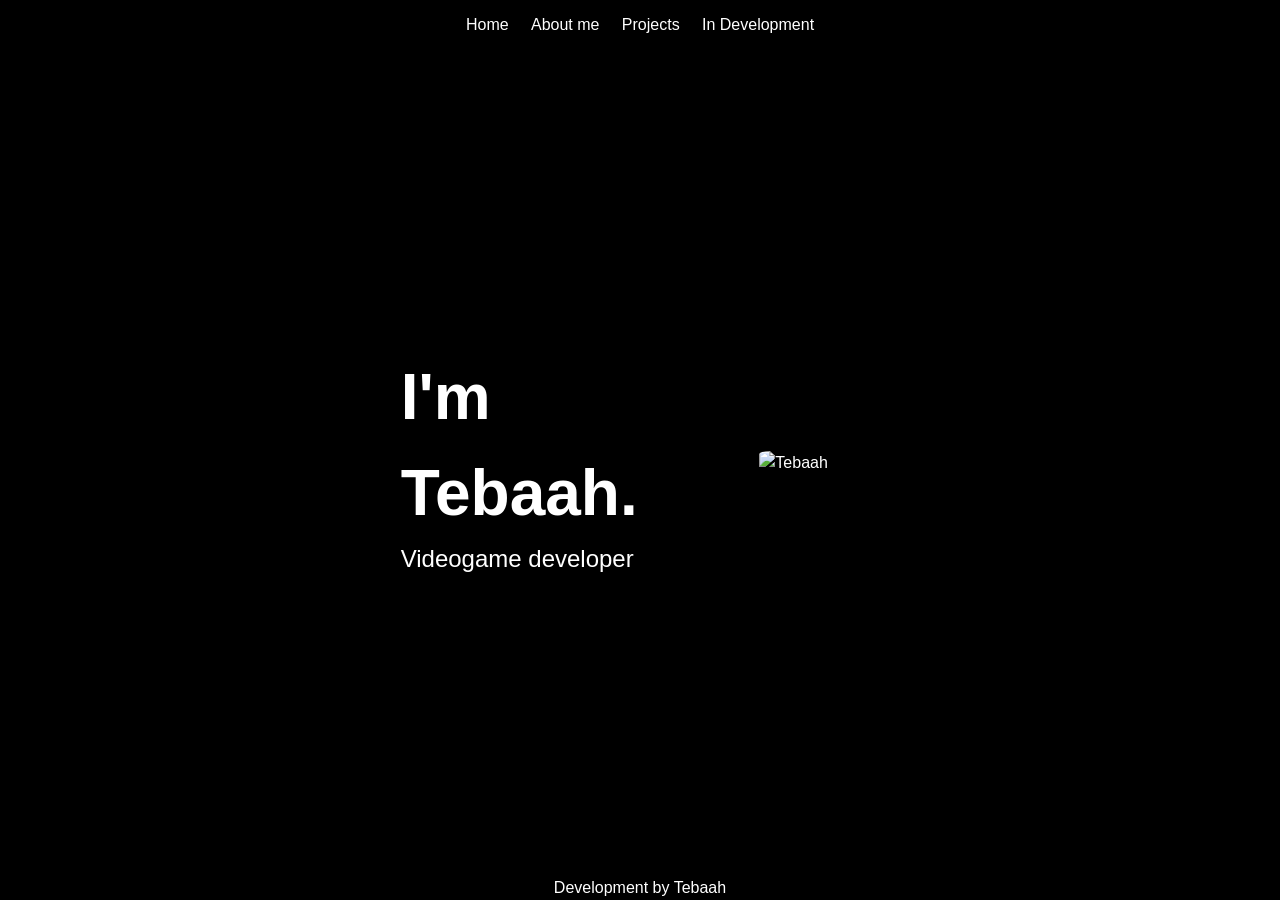
==== index.html @ 4f5e24fa "feat(style): add style for homepage" ====
<!DOCTYPE html>
<html lang="en">
<head>
    <meta charset="UTF-8">
    <meta name="viewport" content="width=device-width, initial-scale=1.0">
    <link rel="stylesheet" href="style.css">
    <title>Document</title>
</head>
<body>
    <header>
        <nav>
            <ul>
                <li><a href="">Home</a></li>
                <li><a href="">About me</a></li>
                <li><a href="">Projects</a></li>
                <li><a href="">In Development</a></li>
            </ul>
        </nav>
    </header>
    <main>
        <section>
            <h1 class="title">
                I'm Tebaah.
            </h1>
            <p class="description">
                Videogame developer
            </p>
        </section>
        <img src="https://i.ibb.co/LdXqxq5X/1000027347.png" alt="Tebaah" width="20%"  border="0">
    </main>
    <footer>
        <p>
            Development by Tebaah
        </p>
    </footer>
</body>
</html>
---- style.css ----
/* Resetea los estilos predeterminados del navegador para una base más consistente */
* {
    box-sizing: border-box; /* Incluye padding y border en el cálculo del ancho */
    margin: 0; /* Resetea los márgenes */
    padding: 0; /* Resetea el padding */
    border: 0; /* Resetea los bordes */
    font-size: 100%; /* Resetea el tamaño de fuente */
    vertical-align: baseline; /* Resetea la alineación vertical */
  }
  
  /* Resetea estilos específicos para diferentes tipos de elementos */
  html {
    font-size: 16px; /* Establece un tamaño de fuente base (por ejemplo, 16px) */
  }
  
  body {
    line-height: 1.5; /* Establece la altura de línea para un mejor rendimiento de lectura */
    font-family: sans-serif; /* Define la fuente predeterminada */
  }
  
  /* Resetea estilos de elementos de lista */
  ul, ol {
    list-style: none; /* Elimina los puntos de lista */
  }
  
  /* Resetea estilos de enlaces */
  a {
    text-decoration: none; /* Elimina el subrayado de los enlaces */
    color: inherit; /* Herencia del color de texto del elemento principal */
  }

  /* Resetea estilos de imágenes */
img {
    max-width: 100%; /* Hace que las imágenes se ajusten al ancho de su contenedor */
    height: auto; /* Permite que las imágenes mantengan su aspecto proporcional */
  }
  
  body {
    display: flex;
    flex-direction: column;
    align-items: center;
    justify-content:space-between;
    min-height: 100vh;
    background-color: rgb(0, 0, 0);
    color: white;
  }

  header {
    display: flex;
    align-items: center;
    justify-content: space-between;
  }

  nav, ul {
    display: flex;
    padding: 0.2rem;
  }

  nav, li {
    padding: 0.3rem 0.7rem;
  }
  
  li:hover {
    background-color: rgb(0, 110, 105);
    border: 1px solid;
    border-radius: 5px;
  }

  a {
    text-decoration: none;
    color: white;
  }

  main {
    display: flex;
    align-items: center;
    justify-content: space-evenly;
  }

  section{
    margin: 0 3%;
  }

  img{
    margin: 0 3rem;
    border-radius: 12.5%;
  }

  .title{
    font-size: 64px;
  }

  .description{
    font-size: 24px;
  }
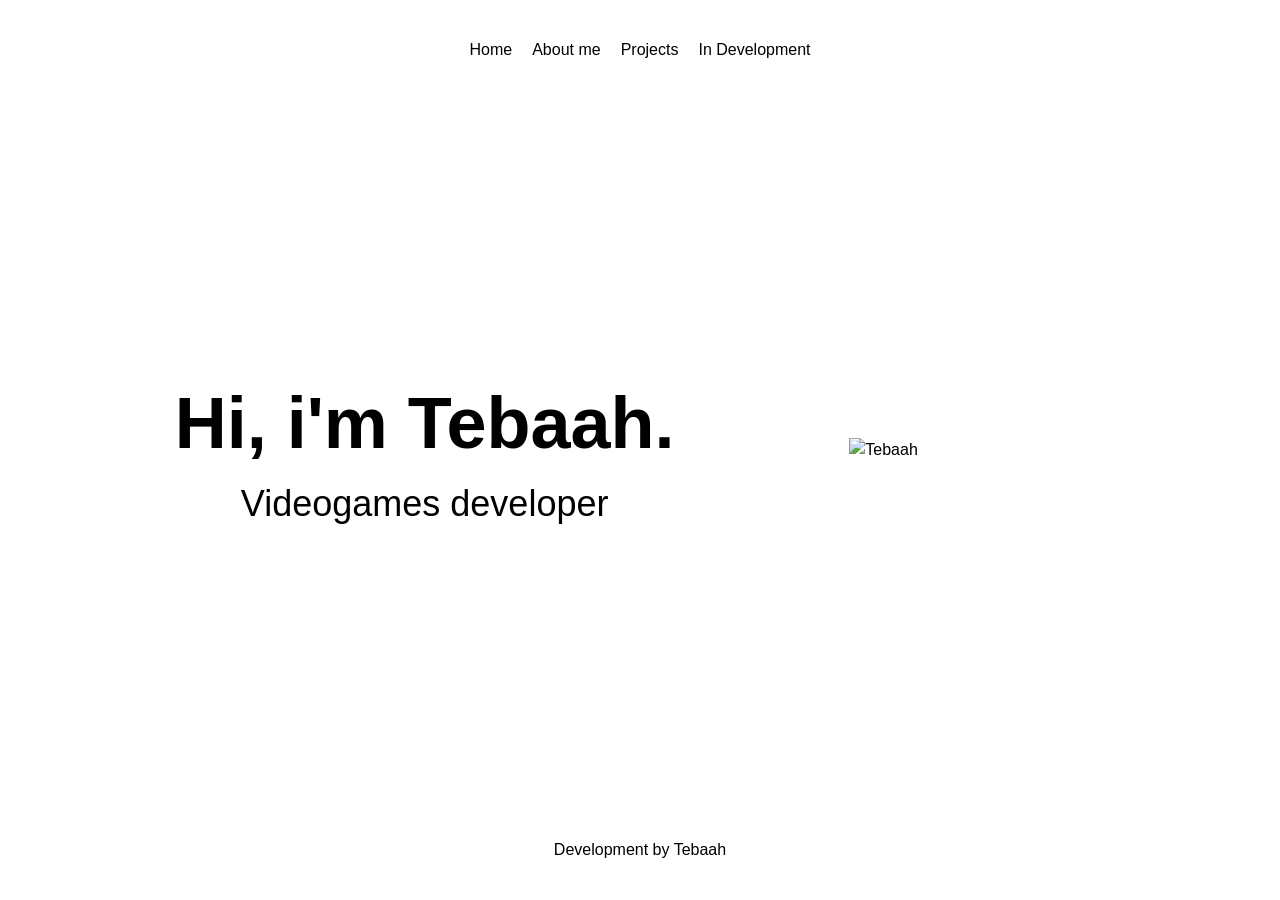
==== commit 2b4f0fbd: "feat(home): add home page" ====
--- a/index.html
+++ b/index.html
@@ -10,8 +10,8 @@
     <header>
         <nav>
             <ul>
-                <li><a href="">Home</a></li>
-                <li><a href="">About me</a></li>
+                <li><a href="index.html">Home</a></li>
+                <li><a href="aboutme.html">About me</a></li>
                 <li><a href="">Projects</a></li>
                 <li><a href="">In Development</a></li>
             </ul>
@@ -20,10 +20,10 @@
     <main>
         <section>
             <h1 class="title">
-                I'm Tebaah.
+                Hi, i'm Tebaah.
             </h1>
-            <p class="description">
-                Videogame developer
+            <p class="subtitle">
+                Videogames developer
             </p>
         </section>
         <img src="https://i.ibb.co/LdXqxq5X/1000027347.png" alt="Tebaah" width="20%"  border="0">
--- a/style.css
+++ b/style.css
@@ -30,66 +30,73 @@
   }
 
   /* Resetea estilos de imágenes */
-img {
+  img {
     max-width: 100%; /* Hace que las imágenes se ajusten al ancho de su contenedor */
     height: auto; /* Permite que las imágenes mantengan su aspecto proporcional */
   }
-  
-  body {
-    display: flex;
-    flex-direction: column;
-    align-items: center;
-    justify-content:space-between;
-    min-height: 100vh;
-    background-color: rgb(0, 0, 0);
-    color: white;
-  }
 
-  header {
-    display: flex;
-    align-items: center;
-    justify-content: space-between;
-  }
+body {
+  display: flex; /* Habilita Flexbox */
+  flex-direction: column; /* Organiza los elementos en columna */
+  min-height: 100vh; /* Asegura que el body ocupe al menos toda la altura de la vista */
+  margin: 0; /* Elimina el margen predeterminado del body */
+}
 
-  nav, ul {
-    display: flex;
-    padding: 0.2rem;
-  }
+  /* estilos de header */
+header {
+  display: flex;
+  justify-content: center;
+  min-height: 100px;
+}
+header, nav{
+  display: flex;
+  min-width: 950px;
+}
+nav, ul{
+  display: flex;
+  flex-direction: row;
+  align-items: center;
+  justify-content: center;
+}
+li{
+  padding: 1px 10px;
+}
 
-  nav, li {
-    padding: 0.3rem 0.7rem;
-  }
-  
-  li:hover {
-    background-color: rgb(0, 110, 105);
-    border: 1px solid;
-    border-radius: 5px;
-  }
+/* Estilos main */
+main {
+  display: flex;
+  flex-direction: row;
+  align-items: center;
+  justify-content: space-evenly;
+  flex-grow: 1;
+  overflow-y: auto;
+}
 
-  a {
-    text-decoration: none;
-    color: white;
-  }
+section{
+  display: flex;
+  flex-direction: column;
+  align-items: center;
+  justify-content: center;
+}
 
-  main {
-    display: flex;
-    align-items: center;
-    justify-content: space-evenly;
-  }
+.title{
+  font-size: 72px;
+}
+.subtitle{
+  font-size: 36px;
+}
 
-  section{
-    margin: 0 3%;
-  }
+/* Estilos footer */
+footer{
+  display: flex;
+  justify-content: center;
+  min-height: 100px;
+}
 
-  img{
-    margin: 0 3rem;
-    border-radius: 12.5%;
-  }
+footer, p{
+  display: flex;
+  flex-direction: row;
+  align-items: center;
+  justify-content: center;
+}
 
-  .title{
-    font-size: 64px;
-  }
-
-  .description{
-    font-size: 24px;
-  }
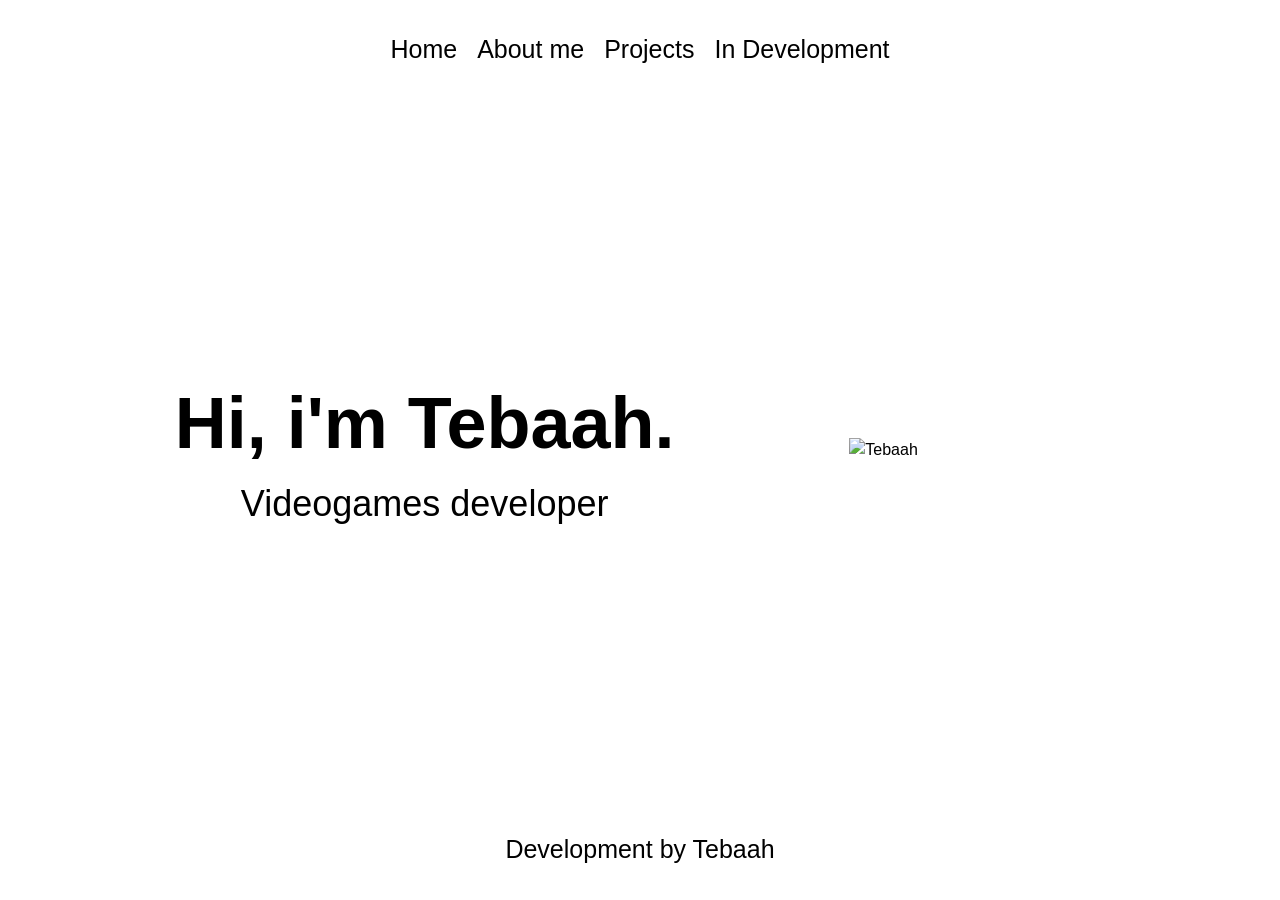
==== commit 464c07ab: "refactor" ====
--- a/index.html
+++ b/index.html
@@ -3,7 +3,7 @@
 <head>
     <meta charset="UTF-8">
     <meta name="viewport" content="width=device-width, initial-scale=1.0">
-    <link rel="stylesheet" href="style.css">
+    <link rel="stylesheet" href="css/pages/home.css">
     <title>Document</title>
 </head>
 <body>
@@ -12,7 +12,7 @@
             <ul>
                 <li><a href="index.html">Home</a></li>
                 <li><a href="aboutme.html">About me</a></li>
-                <li><a href="">Projects</a></li>
+                <li><a href="projects.html">Projects</a></li>
                 <li><a href="">In Development</a></li>
             </ul>
         </nav>
--- a/css/pages/home.css
+++ b/css/pages/home.css
@@ -0,0 +1,26 @@
+@import url(../base/reset.css);
+@import url(../layouts/header.css);
+@import url(../layouts/footer.css);
+
+main {
+  display: flex;
+  flex-direction: row;
+  align-items: center;
+  justify-content: space-evenly;
+  flex-grow: 1;
+  overflow-y: auto;
+}
+
+section{
+  display: flex;
+  flex-direction: column;
+  align-items: center;
+  justify-content: center;
+}
+
+.title{
+  font-size: 72px;
+}
+.subtitle{
+  font-size: 36px;
+}
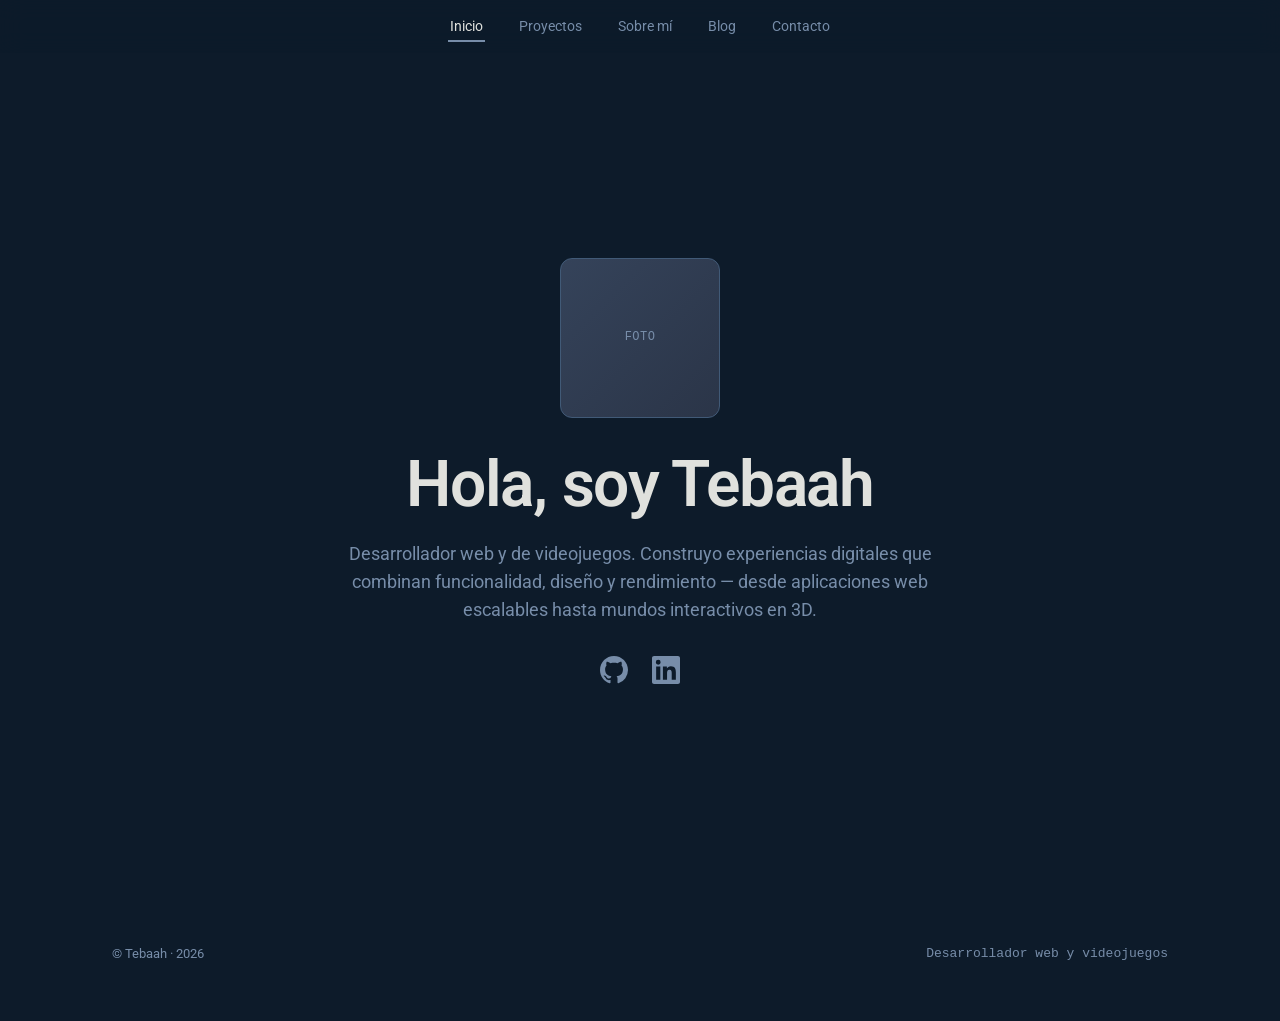
==== commit afd74b19: "feat: convertir SPA a páginas HTML individuales - Eliminar js/navigation.js (lógica SPA ya no necesa" ====
--- a/index.html
+++ b/index.html
@@ -1,37 +1,73 @@
-<!DOCTYPE html>
-<html lang="en">
+<!doctype html>
+<html lang="es">
+
 <head>
-    <meta charset="UTF-8">
-    <meta name="viewport" content="width=device-width, initial-scale=1.0">
-    <link rel="stylesheet" href="css/pages/home.css">
-    <title>Document</title>
+  <meta charset="utf-8" />
+  <meta name="viewport" content="width=device-width, initial-scale=1" />
+  <title>Tebaah · Portafolio</title>
+  <link rel="preconnect" href="https://fonts.googleapis.com" />
+  <link rel="preconnect" href="https://fonts.gstatic.com" crossorigin />
+  <link href="https://fonts.googleapis.com/css2?family=Roboto:ital,wght@0,100..900;1,100..900&display=swap"
+    rel="stylesheet" />
+  <link rel="stylesheet" href="css/main.css" />
 </head>
+
 <body>
-    <header>
-        <nav>
-            <ul>
-                <li><a href="index.html">Home</a></li>
-                <li><a href="aboutme.html">About me</a></li>
-                <li><a href="projects.html">Projects</a></li>
-                <li><a href="">In Development</a></li>
-            </ul>
-        </nav>
-    </header>
-    <main>
-        <section>
-            <h1 class="title">
-                Hi, i'm Tebaah.
-            </h1>
-            <p class="subtitle">
-                Videogames developer
-            </p>
-        </section>
-        <img src="https://i.ibb.co/LdXqxq5X/1000027347.png" alt="Tebaah" width="20%"  border="0">
-    </main>
-    <footer>
-        <p>
-            Development by Tebaah
+
+  <header class="nav-wrapper">
+    <div class="container nav-wrapper__inner">
+      <nav>
+        <ul class="nav-wrapper__list">
+          <li><a href="index.html" class="nav-wrapper__link nav-wrapper__link--active">Inicio</a></li>
+          <li><a href="proyectos/index.html" class="nav-wrapper__link">Proyectos</a></li>
+          <li><a href="sobre-mi.html" class="nav-wrapper__link">Sobre mí</a></li>
+          <li><a href="blog.html" class="nav-wrapper__link">Blog</a></li>
+          <li><a href="contacto.html" class="nav-wrapper__link">Contacto</a></li>
+        </ul>
+      </nav>
+    </div>
+  </header>
+
+  <main id="content">
+
+    <!-- Home / Hero -->
+    <section class="section page-section page-section--active" id="page-home">
+      <div class="hero" style="max-width: 640px;">
+        <div class="ph-img hero__avatar">FOTO</div>
+        <h1 class="hero__title">Hola, soy Tebaah</h1>
+        <p class="text--lead hero__lead">
+          Desarrollador web y de videojuegos. Construyo experiencias digitales que
+          combinan funcionalidad, diseño y rendimiento — desde aplicaciones web
+          escalables hasta mundos interactivos en 3D.
         </p>
-    </footer>
+        <div class="hero__socials">
+          <a href="https://github.com/tebaah" target="_blank" rel="noopener noreferrer" aria-label="GitHub"
+            class="hero__social-link">
+            <svg width="28" height="28" viewBox="0 0 24 24" fill="currentColor">
+              <path
+                d="M12 0C5.37 0 0 5.37 0 12c0 5.31 3.435 9.795 8.205 11.385.6.105.825-.255.825-.57 0-.285-.015-1.23-.015-2.235-3.015.555-3.795-.735-4.035-1.41-.135-.345-.72-1.41-1.23-1.695-.42-.225-1.02-.78-.015-.795.945-.015 1.62.87 1.845 1.23 1.08 1.815 2.805 1.305 3.495.99.105-.78.42-1.305.765-1.605-2.67-.3-5.46-1.335-5.46-5.925 0-1.305.465-2.385 1.23-3.225-.12-.3-.54-1.53.12-3.18 0 0 1.005-.315 3.3 1.23.96-.27 1.98-.405 3-.405s2.04.135 3 .405c2.295-1.56 3.3-1.23 3.3-1.23.66 1.65.24 2.88.12 3.18.765.84 1.23 1.905 1.23 3.225 0 4.605-2.805 5.625-5.475 5.925.435.375.81 1.095.81 2.22 0 1.605-.015 2.895-.015 3.3 0 .315.225.69.825.57A12.02 12.02 0 0 0 24 12c0-6.63-5.37-12-12-12z" />
+            </svg>
+          </a>
+          <a href="https://linkedin.com/in/tebaah" target="_blank" rel="noopener noreferrer" aria-label="LinkedIn"
+            class="hero__social-link">
+            <svg width="28" height="28" viewBox="0 0 24 24" fill="currentColor">
+              <path
+                d="M20.447 20.452h-3.554v-5.569c0-1.328-.027-3.037-1.852-3.037-1.853 0-2.136 1.445-2.136 2.939v5.667H9.351V9h3.414v1.561h.046c.477-.9 1.637-1.85 3.37-1.85 3.601 0 4.267 2.37 4.267 5.455v6.286zM5.337 7.433a2.062 2.062 0 0 1-2.063-2.065 2.064 2.064 0 1 1 2.063 2.065zm1.782 13.019H3.555V9h3.564v11.452zM22.225 0H1.771C.792 0 0 .774 0 1.729v20.542C0 23.227.792 24 1.771 24h20.451C23.2 24 24 23.227 24 22.271V1.729C24 .774 23.2 0 22.222 0h.003z" />
+            </svg>
+          </a>
+        </div>
+      </div>
+    </section>
+
+  </main>
+
+  <footer class="pagefoot">
+    <div class="container row--between pagefoot__inner">
+      <span>&copy; Tebaah · 2026</span>
+      <span class="pagefoot__role">Desarrollador web y videojuegos</span>
+    </div>
+  </footer>
+
 </body>
+
 </html>
--- a/css/main.css
+++ b/css/main.css
@@ -0,0 +1,23 @@
+/* ════════════════════════════════════════════
+   Tebaah.github.io — Main Stylesheet
+   ════════════════════════════════════════════ */
+
+/* Base */
+@import url('base/variables.css');
+@import url('base/reset.css');
+@import url('base/typography.css');
+
+/* Components */
+@import url('components/page-section.css');
+@import url('components/layout.css');
+@import url('components/nav.css');
+@import url('components/hero.css');
+@import url('components/button.css');
+@import url('components/card.css');
+@import url('components/tag.css');
+@import url('components/ph-img.css');
+@import url('components/form.css');
+@import url('components/about.css');
+@import url('components/blog.css');
+@import url('components/contact.css');
+@import url('components/footer.css');
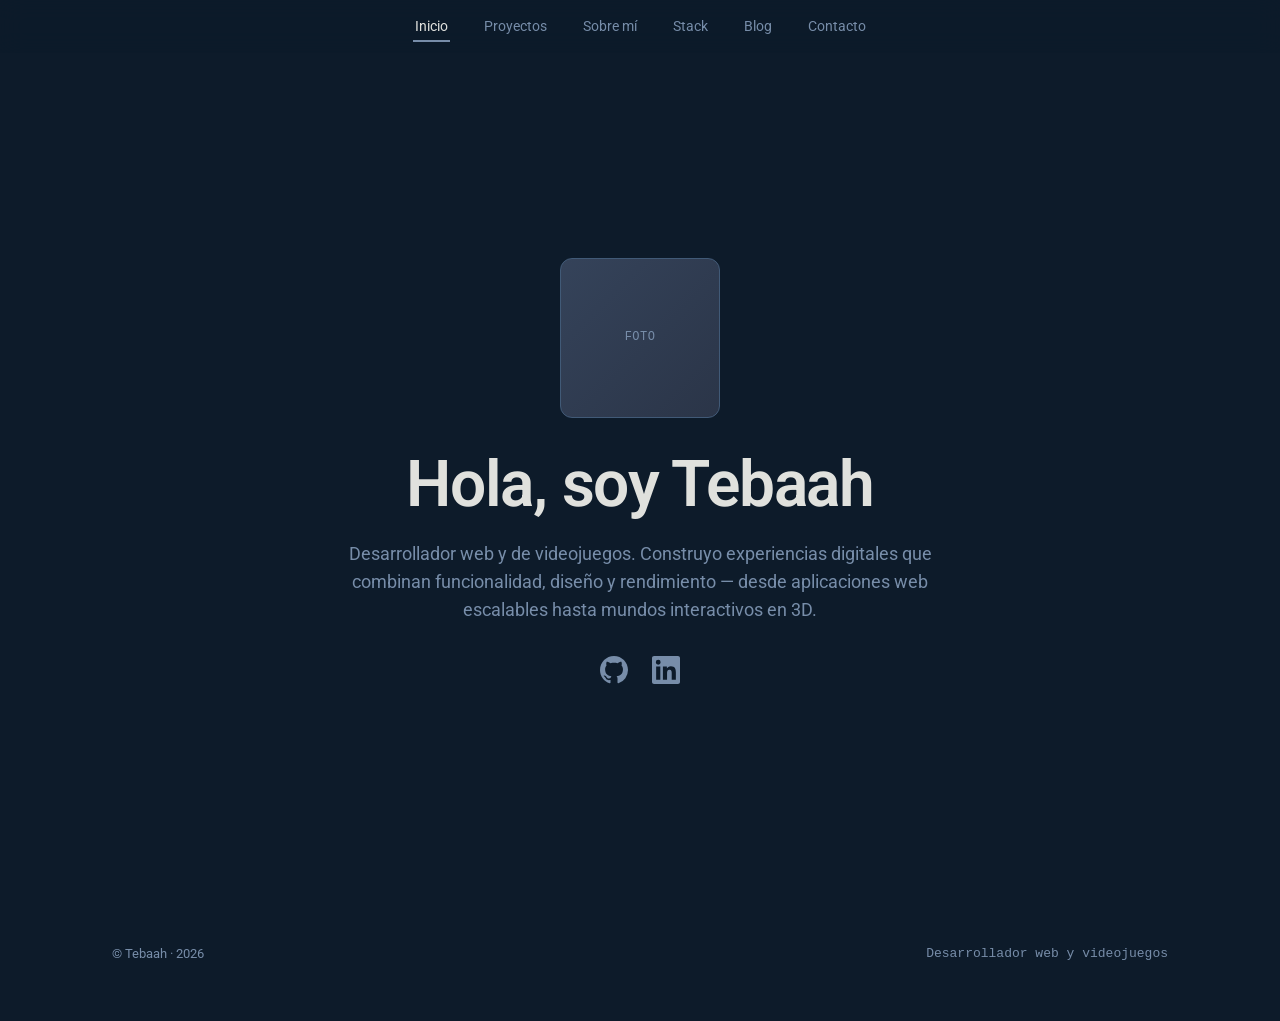
==== commit 6ee1acaa: "feat(nav): add Stack link to nav bar in index and sobre-mi pages" ====
--- a/index.html
+++ b/index.html
@@ -21,6 +21,7 @@
           <li><a href="index.html" class="nav-wrapper__link nav-wrapper__link--active">Inicio</a></li>
           <li><a href="proyectos/index.html" class="nav-wrapper__link">Proyectos</a></li>
           <li><a href="sobre-mi.html" class="nav-wrapper__link">Sobre mí</a></li>
+          <li><a href="stack.html" class="nav-wrapper__link">Stack</a></li>
           <li><a href="blog.html" class="nav-wrapper__link">Blog</a></li>
           <li><a href="contacto.html" class="nav-wrapper__link">Contacto</a></li>
         </ul>
--- a/css/main.css
+++ b/css/main.css
@@ -19,5 +19,7 @@
 @import url('components/form.css');
 @import url('components/about.css');
 @import url('components/blog.css');
+@import url('components/stack.css');
 @import url('components/contact.css');
-@import url('components/footer.css');+@import url('components/footer.css');
+@import url('components/project-detail.css');
